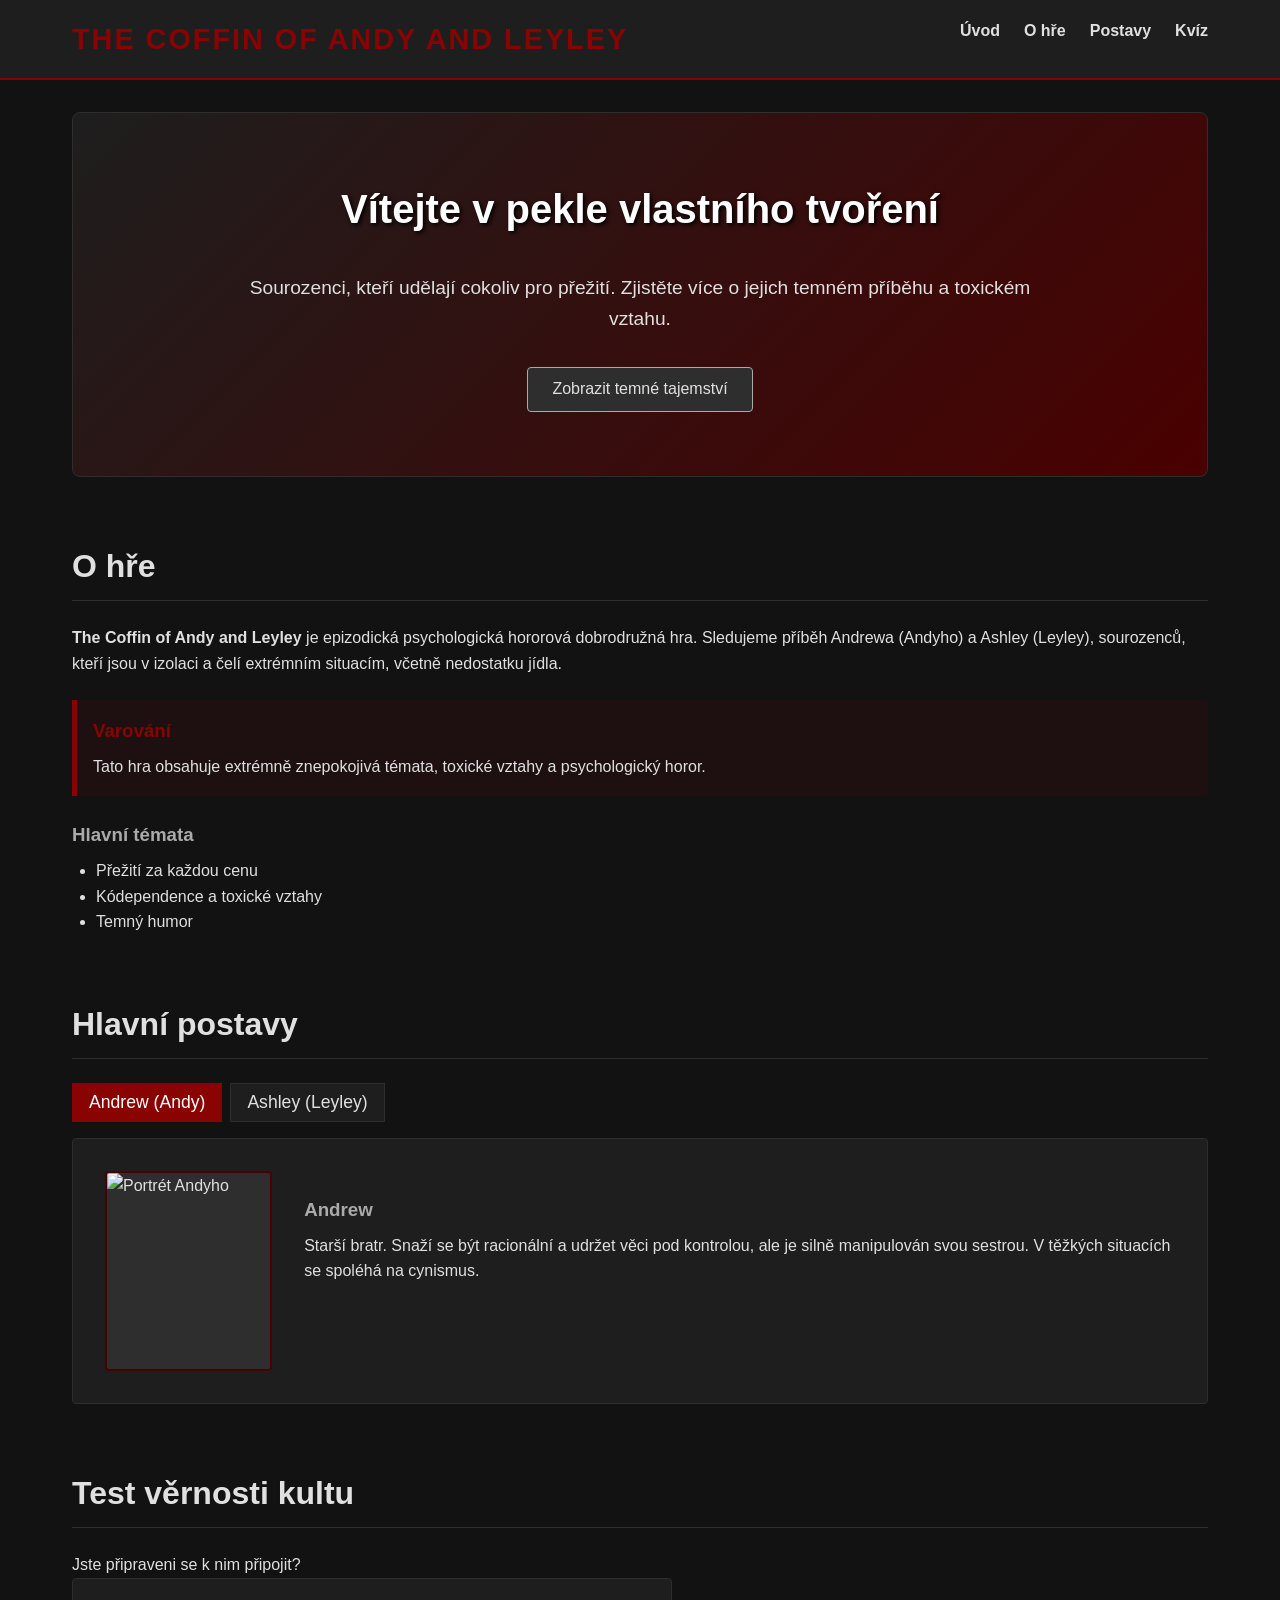
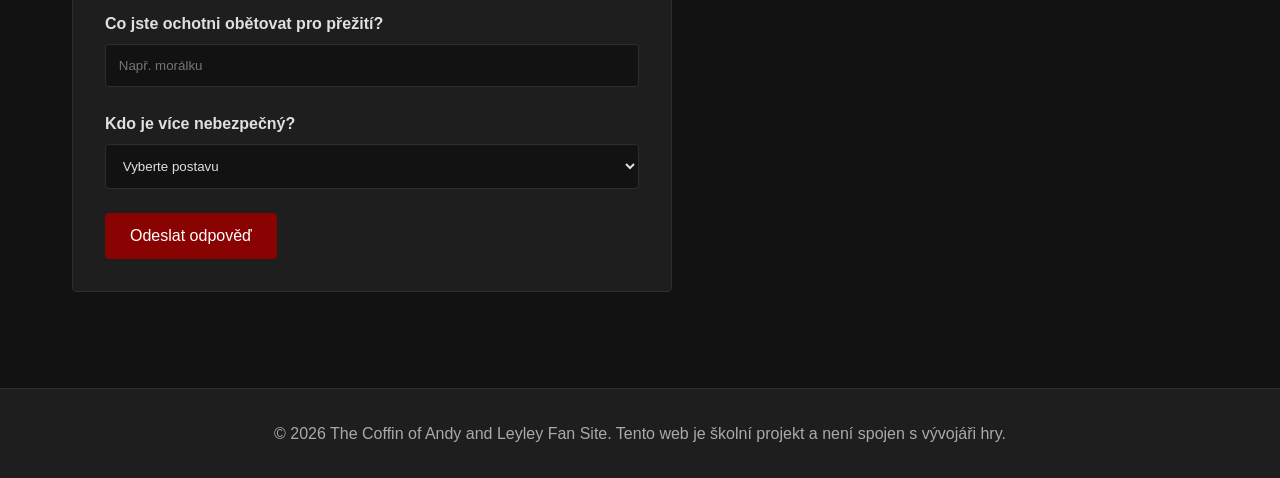
==== index 1.html @ bcc13bb1 "Add files via upload" ====
<!DOCTYPE html>
<html lang="cs">

<head>
    <meta charset="UTF-8">
    <meta name="viewport" content="width=device-width, initial-scale=1.0">
    <title>The Coffin of Andy and Leyley - Fan Site</title>
    <meta name="description"
        content="Fanouškovská stránka o psychologické hororové hře The Coffin of Andy and Leyley. Ponořte se do temného příběhu sourozenců.">
    <link rel="stylesheet" href="style.css">
    <script src="script.js" defer></script>
</head>

<body>
    <header>
        <div class="header-content">
            <h1>The Coffin of Andy and Leyley</h1>
            <nav>
                <ul>
                    <li><a href="#home">Úvod</a></li>
                    <li><a href="#about">O hře</a></li>
                    <li><a href="#characters">Postavy</a></li>
                    <li><a href="#quiz">Kvíz</a></li>
                </ul>
            </nav>
        </div>
    </header>

    <main>
        <section id="home" class="hero">
            <div class="hero-text">
                <h2>Vítejte v pekle vlastního tvoření</h2>
                <p>Sourozenci, kteří udělají cokoliv pro přežití. Zjistěte více o jejich temném příběhu a toxickém
                    vztahu.</p>
                <button id="show-more-btn" class="btn">Zobrazit temné tajemství</button>
                <p id="secret-text" class="hidden">Hlad je donutí k hrozným věcem...</p>
            </div>
        </section>

        <section id="about">
            <article>
                <h2>O hře</h2>
                <p><strong>The Coffin of Andy and Leyley</strong> je epizodická psychologická hororová dobrodružná hra.
                    Sledujeme příběh Andrewa (Andyho) a Ashley (Leyley), sourozenců, kteří jsou v izolaci a čelí
                    extrémním situacím, včetně nedostatku jídla.</p>

                <aside class="blood-box">
                    <h3>Varování</h3>
                    <p>Tato hra obsahuje extrémně znepokojivá témata, toxické vztahy a psychologický horor.</p>
                </aside>

                <h3>Hlavní témata</h3>
                <ul>
                    <li>Přežití za každou cenu</li>
                    <li>Kódependence a toxické vztahy</li>
                    <li>Temný humor</li>
                </ul>
            </article>
        </section>

        <section id="characters">
            <h2>Hlavní postavy</h2>
            <div class="tabs">
                <button class="tab-btn active" data-target="andy-info">Andrew (Andy)</button>
                <button class="tab-btn" data-target="leyley-info">Ashley (Leyley)</button>
            </div>
            <div class="character-content">
                <div id="andy-info" class="char-pane active">
                    <img src="https://placehold.co/200x200/2e2e2e/8a0303?text=Andy" alt="Portrét Andyho"
                        class="char-img">
                    <div class="char-text">
                        <h3>Andrew</h3>
                        <p>Starší bratr. Snaží se být racionální a udržet věci pod kontrolou, ale je silně manipulován
                            svou sestrou. V těžkých situacích se spoléhá na cynismus.</p>
                    </div>
                </div>
                <div id="leyley-info" class="char-pane hidden">
                    <img src="https://placehold.co/200x200/2e2e2e/8a0303?text=Leyley" alt="Portrét Leyley"
                        class="char-img">
                    <div class="char-text">
                        <h3>Ashley</h3>
                        <p>Mladší sestra. Chaotická, manipulativní a hluboce posedlá svým bratrem. Má sklony k
                            psychopatickému chování a baví ji způsobovat problémy.</p>
                    </div>
                </div>
            </div>
        </section>

        <section id="quiz">
            <h2>Test věrnosti kultu</h2>
            <p>Jste připraveni se k nim připojit?</p>
            <form id="cult-form">
                <div class="form-group">
                    <label for="sacrifice">Co jste ochotni obětovat pro přežití?</label>
                    <input type="text" id="sacrifice" name="sacrifice" required placeholder="Např. morálku">
                </div>
                <div class="form-group">
                    <label for="sibling-choice">Kdo je více nebezpečný?</label>
                    <select id="sibling-choice" name="sibling-choice" required>
                        <option value="">Vyberte postavu</option>
                        <option value="andy">Andy</option>
                        <option value="leyley">Leyley</option>
                    </select>
                </div>
                <button type="submit" class="btn btn-blood">Odeslat odpověď</button>
                <div id="form-result" class="hidden result-message"></div>
            </form>
        </section>
    </main>

    <footer>
        <p>&copy; 2026 The Coffin of Andy and Leyley Fan Site. Tento web je školní projekt a není spojen s vývojáři hry.
        </p>
    </footer>
</body>

</html>
---- style.css ----
:root {
    --bg-color: #121212;
    --bg-lighter: #1e1e1e;
    --text-color: #e0e0e0;
    --text-muted: #aaaaaa;
    --blood-red: #8a0303;
    --blood-red-hover: #b30000;
    --dark-red: #4a0000;
    --accent-grey: #2e2e2e;
}

* {
    box-sizing: border-box;
    margin: 0;
    padding: 0;
}

body {
    font-family: 'Segoe UI', Tahoma, Geneva, Verdana, sans-serif;
    background-color: var(--bg-color);
    color: var(--text-color);
    line-height: 1.6;
}

/* Header & Navigation */
header {
    background-color: var(--bg-lighter);
    border-bottom: 2px solid var(--blood-red);
    position: sticky;
    top: 0;
    z-index: 100;
}

.header-content {
    display: flex;
    justify-content: space-between;
    align-items: center;
    max-width: 1200px;
    margin: 0 auto;
    padding: 1rem 2rem;
}

h1 {
    color: var(--blood-red);
    font-size: 1.8rem;
    text-transform: uppercase;
    letter-spacing: 2px;
}

nav ul {
    list-style: none;
    display: flex;
    gap: 1.5rem;
}

nav a {
    color: var(--text-color);
    text-decoration: none;
    font-weight: bold;
    transition: color 0.3s ease;
}

nav a:hover {
    color: var(--blood-red);
}

/* Main Content & Sections */
main {
    max-width: 1200px;
    margin: 0 auto;
    padding: 2rem;
}

section {
    margin-bottom: 4rem;
}

h2 {
    color: var(--text-color);
    border-bottom: 1px solid var(--accent-grey);
    padding-bottom: 0.5rem;
    margin-bottom: 1.5rem;
    font-size: 2rem;
}

h3 {
    color: var(--text-muted);
    margin-top: 1.5rem;
    margin-bottom: 0.5rem;
}

/* Hero Section */
.hero {
    background: linear-gradient(135deg, var(--bg-lighter) 0%, var(--dark-red) 100%);
    padding: 4rem 2rem;
    border-radius: 8px;
    text-align: center;
    border: 1px solid var(--accent-grey);
}

.hero h2 {
    border: none;
    font-size: 2.5rem;
    color: #fff;
    text-shadow: 2px 2px 4px #000;
}

.hero-text p {
    font-size: 1.2rem;
    max-width: 800px;
    margin: 0 auto 2rem auto;
}

/* Buttons */
.btn {
    background-color: var(--accent-grey);
    color: var(--text-color);
    border: 1px solid var(--text-muted);
    padding: 0.8rem 1.5rem;
    font-size: 1rem;
    cursor: pointer;
    border-radius: 4px;
    transition: all 0.3s ease;
    font-family: inherit;
}

.btn:hover {
    background-color: var(--text-muted);
    color: var(--bg-color);
}

.btn-blood {
    background-color: var(--blood-red);
    border-color: var(--blood-red);
    color: #fff;
}

.btn-blood:hover {
    background-color: var(--blood-red-hover);
    border-color: var(--blood-red-hover);
    color: #fff;
    box-shadow: 0 0 10px var(--blood-red);
}

/* About Section */
.blood-box {
    background-color: rgba(138, 3, 3, 0.1);
    border-left: 5px solid var(--blood-red);
    padding: 1rem;
    margin: 1.5rem 0;
    border-radius: 0 4px 4px 0;
}

.blood-box h3 {
    margin-top: 0;
    color: var(--blood-red);
}

ul {
    margin-left: 1.5rem;
    margin-bottom: 1rem;
}

/* Characters Section */
.tabs {
    display: flex;
    gap: 0.5rem;
    margin-bottom: 1rem;
}

.tab-btn {
    background-color: var(--bg-lighter);
    color: var(--text-color);
    border: 1px solid var(--accent-grey);
    padding: 0.5rem 1rem;
    cursor: pointer;
    font-size: 1.1rem;
    transition: background-color 0.2s;
}

.tab-btn:hover {
    background-color: var(--accent-grey);
}

.tab-btn.active {
    background-color: var(--blood-red);
    border-color: var(--blood-red);
    color: #fff;
}

.character-content {
    background-color: var(--bg-lighter);
    border: 1px solid var(--accent-grey);
    border-radius: 4px;
    padding: 2rem;
}

.char-pane {
    display: none;
    gap: 2rem;
    align-items: flex-start;
}

.char-pane.active {
    display: flex;
}

.char-img {
    width: 200px;
    height: 200px;
    background-color: var(--accent-grey); /* Placeholder background */
    object-fit: cover;
    border-radius: 4px;
    border: 2px solid var(--dark-red);
}

/* Quiz / Form Section */
form {
    max-width: 600px;
    background-color: var(--bg-lighter);
    padding: 2rem;
    border-radius: 4px;
    border: 1px solid var(--accent-grey);
}

.form-group {
    margin-bottom: 1.5rem;
    display: flex;
    flex-direction: column;
}

label {
    margin-bottom: 0.5rem;
    font-weight: bold;
}

input[type="text"],
select {
    padding: 0.8rem;
    background-color: var(--bg-color);
    border: 1px solid var(--accent-grey);
    color: var(--text-color);
    border-radius: 4px;
    font-family: inherit;
}

input[type="text"]:focus,
select:focus {
    outline: none;
    border-color: var(--blood-red);
}

.result-message {
    margin-top: 1rem;
    padding: 1rem;
    border-radius: 4px;
    font-weight: bold;
}

.result-message.success {
    background-color: rgba(138, 3, 3, 0.2);
    border: 1px solid var(--blood-red);
    color: #ffcccc;
}

/* Utilities */
.hidden {
    display: none !important;
}

#secret-text {
    margin-top: 1rem;
    color: var(--blood-red);
    font-weight: bold;
    font-style: italic;
}

/* Footer */
footer {
    text-align: center;
    padding: 2rem;
    background-color: var(--bg-lighter);
    border-top: 1px solid var(--accent-grey);
    color: var(--text-muted);
}

/* Responsive Media Queries */
@media (max-width: 768px) {
    .header-content {
        flex-direction: column;
        gap: 1rem;
        text-align: center;
    }

    nav ul {
        flex-wrap: wrap;
        justify-content: center;
    }

    .char-pane {
        flex-direction: column;
        align-items: center;
        text-align: center;
    }
    
    .char-img {
        width: 100%;
        max-width: 300px;
        height: auto;
        aspect-ratio: 1/1;
    }

    .tabs {
        flex-direction: column;
    }
}
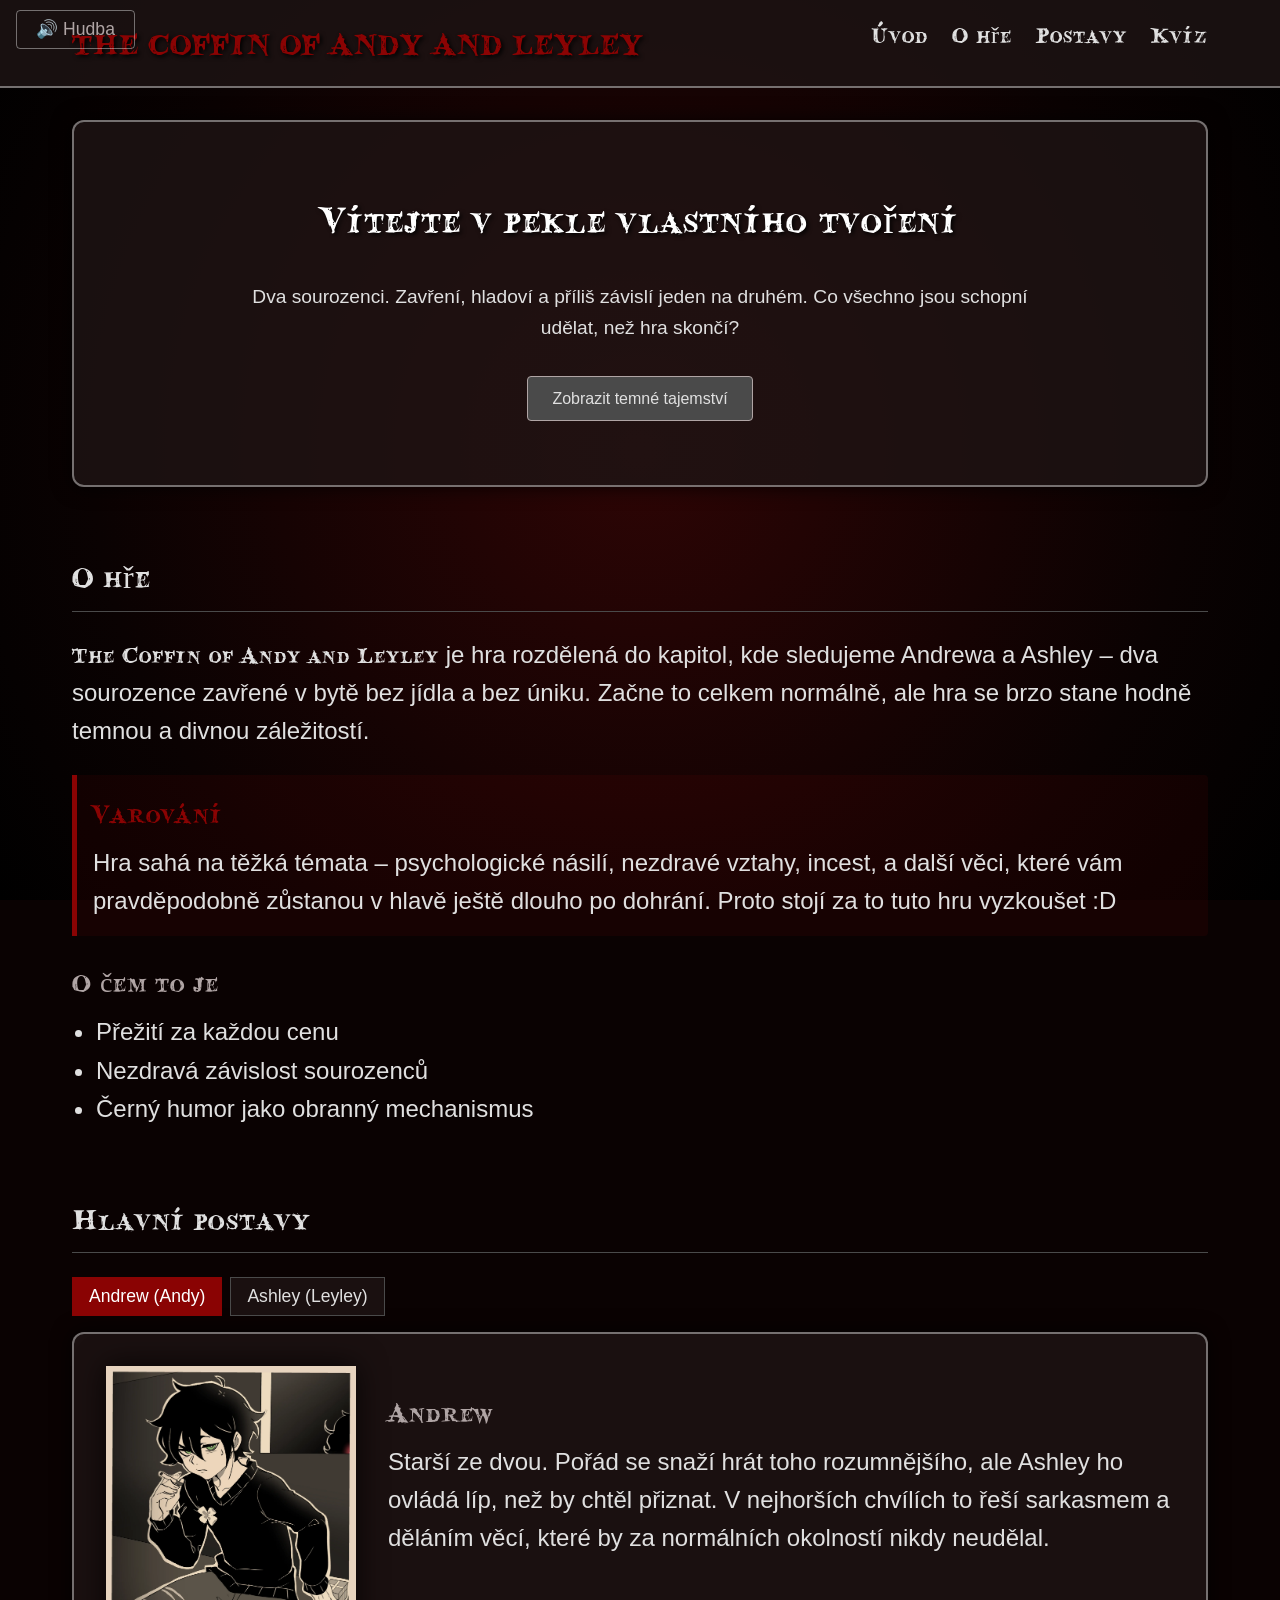
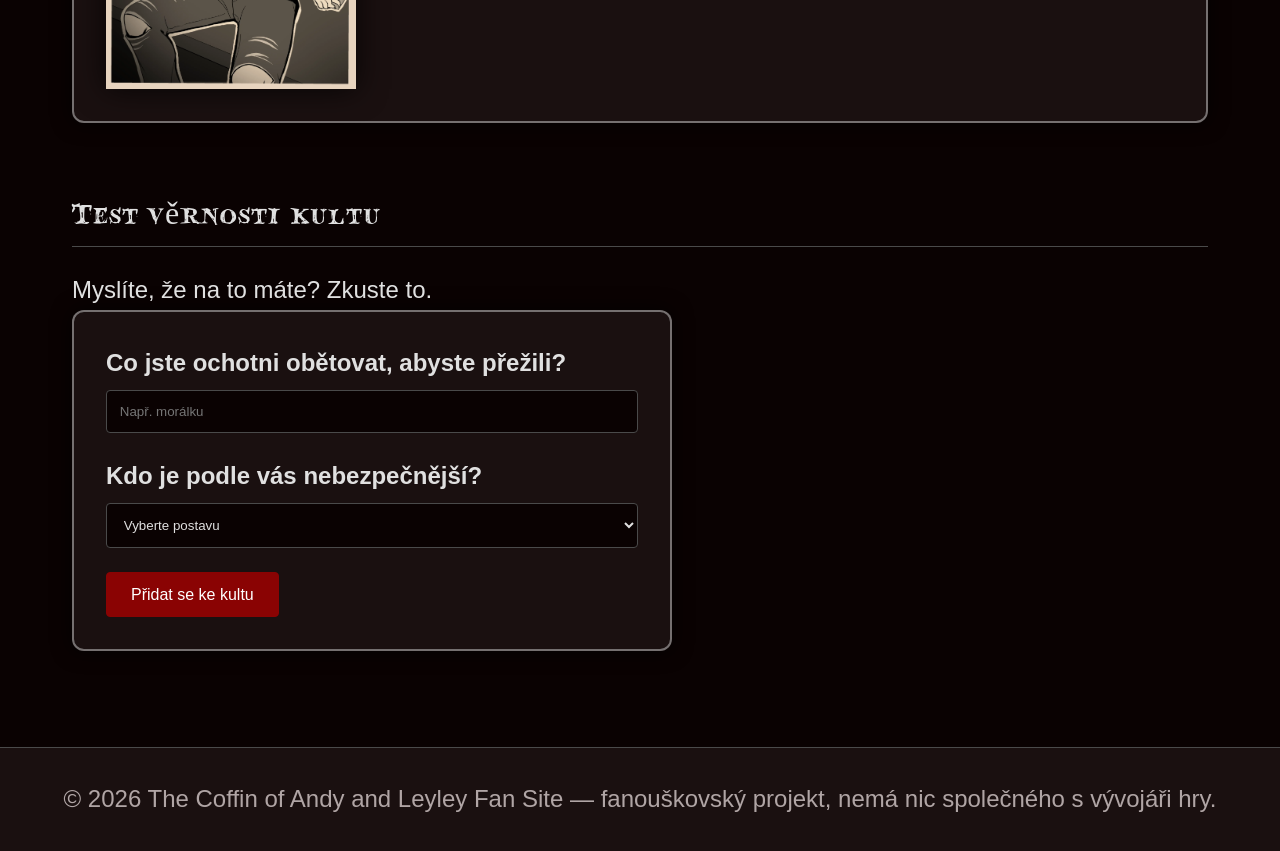
==== commit bb527f24: "Add files via upload" ====
--- a/index 1.html
+++ b/index 1.html
@@ -7,12 +7,13 @@
     <title>The Coffin of Andy and Leyley - Fan Site</title>
     <meta name="description"
         content="Fanouškovská stránka o psychologické hororové hře The Coffin of Andy and Leyley. Ponořte se do temného příběhu sourozenců.">
-    <link rel="stylesheet" href="style.css">
-    <script src="script.js" defer></script>
+    <link rel="stylesheet" href="style.css?v=3">
+    <script src="script.js?v=3" defer></script>
 </head>
 
 <body>
     <header>
+        <button id="mute-btn" title="Ztlumit hudbu">🔊 Hudba</button>
         <div class="header-content">
             <h1>The Coffin of Andy and Leyley</h1>
             <nav>
@@ -30,30 +31,32 @@
         <section id="home" class="hero">
             <div class="hero-text">
                 <h2>Vítejte v pekle vlastního tvoření</h2>
-                <p>Sourozenci, kteří udělají cokoliv pro přežití. Zjistěte více o jejich temném příběhu a toxickém
-                    vztahu.</p>
+                <p>Dva sourozenci. Zavření, hladoví a příliš závislí jeden na druhém. Co všechno jsou schopní udělat,
+                    než hra skončí?</p>
                 <button id="show-more-btn" class="btn">Zobrazit temné tajemství</button>
-                <p id="secret-text" class="hidden">Hlad je donutí k hrozným věcem...</p>
+                <p id="secret-text" class="hidden">Hlad dělá s lidmi divné věci...</p>
             </div>
         </section>
 
         <section id="about">
             <article>
                 <h2>O hře</h2>
-                <p><strong>The Coffin of Andy and Leyley</strong> je epizodická psychologická hororová dobrodružná hra.
-                    Sledujeme příběh Andrewa (Andyho) a Ashley (Leyley), sourozenců, kteří jsou v izolaci a čelí
-                    extrémním situacím, včetně nedostatku jídla.</p>
+                <p><strong>The Coffin of Andy and Leyley</strong> je hra rozdělená do kapitol, kde sledujeme Andrewa a
+                    Ashley – dva sourozence zavřené v bytě bez jídla a bez úniku. Začne to celkem normálně,
+                    ale hra se brzo stane hodně temnou a divnou záležitostí.</p>
 
                 <aside class="blood-box">
                     <h3>Varování</h3>
-                    <p>Tato hra obsahuje extrémně znepokojivá témata, toxické vztahy a psychologický horor.</p>
+                    <p>Hra sahá na těžká témata – psychologické násilí, nezdravé vztahy, incest, a další věci, které vám
+                        pravděpodobně
+                        zůstanou v hlavě ještě dlouho po dohrání. Proto stojí za to tuto hru vyzkoušet :D </p>
                 </aside>
 
-                <h3>Hlavní témata</h3>
+                <h3>O čem to je</h3>
                 <ul>
                     <li>Přežití za každou cenu</li>
-                    <li>Kódependence a toxické vztahy</li>
-                    <li>Temný humor</li>
+                    <li>Nezdravá závislost sourozenců</li>
+                    <li>Černý humor jako obranný mechanismus</li>
                 </ul>
             </article>
         </section>
@@ -66,21 +69,20 @@
             </div>
             <div class="character-content">
                 <div id="andy-info" class="char-pane active">
-                    <img src="https://placehold.co/200x200/2e2e2e/8a0303?text=Andy" alt="Portrét Andyho"
-                        class="char-img">
+                    <img src="img/andrew.webp" alt="Portrét Andyho" class="char-img">
                     <div class="char-text">
                         <h3>Andrew</h3>
-                        <p>Starší bratr. Snaží se být racionální a udržet věci pod kontrolou, ale je silně manipulován
-                            svou sestrou. V těžkých situacích se spoléhá na cynismus.</p>
+                        <p>Starší ze dvou. Pořád se snaží hrát toho rozumnějšího, ale Ashley ho ovládá líp, než by chtěl
+                            přiznat. V nejhorších chvílích to řeší sarkasmem a děláním věcí, které by za normálních
+                            okolností nikdy neudělal.</p>
                     </div>
                 </div>
-                <div id="leyley-info" class="char-pane hidden">
-                    <img src="https://placehold.co/200x200/2e2e2e/8a0303?text=Leyley" alt="Portrét Leyley"
-                        class="char-img">
+                <div id="leyley-info" class="char-pane">
+                    <img src="img/ashley.webp" alt="Portrét Leyley" class="char-img">
                     <div class="char-text">
                         <h3>Ashley</h3>
-                        <p>Mladší sestra. Chaotická, manipulativní a hluboce posedlá svým bratrem. Má sklony k
-                            psychopatickému chování a baví ji způsobovat problémy.</p>
+                        <p>Mladší, ale rozhodně ne slabší. Je nepředvídatelná, posedlá svým bratrem a upřímně ji baví,
+                            když se věci zkomplikují. Nebezpečná je hlavně proto, že to o sobě dobře ví.</p>
                     </div>
                 </div>
             </div>
@@ -88,29 +90,29 @@
 
         <section id="quiz">
             <h2>Test věrnosti kultu</h2>
-            <p>Jste připraveni se k nim připojit?</p>
+            <p>Myslíte, že na to máte? Zkuste to.</p>
             <form id="cult-form">
                 <div class="form-group">
-                    <label for="sacrifice">Co jste ochotni obětovat pro přežití?</label>
+                    <label for="sacrifice">Co jste ochotni obětovat, abyste přežili?</label>
                     <input type="text" id="sacrifice" name="sacrifice" required placeholder="Např. morálku">
                 </div>
                 <div class="form-group">
-                    <label for="sibling-choice">Kdo je více nebezpečný?</label>
+                    <label for="sibling-choice">Kdo je podle vás nebezpečnější?</label>
                     <select id="sibling-choice" name="sibling-choice" required>
                         <option value="">Vyberte postavu</option>
                         <option value="andy">Andy</option>
                         <option value="leyley">Leyley</option>
                     </select>
                 </div>
-                <button type="submit" class="btn btn-blood">Odeslat odpověď</button>
+                <button type="submit" class="btn btn-blood">Přidat se ke kultu</button>
                 <div id="form-result" class="hidden result-message"></div>
             </form>
         </section>
     </main>
 
     <footer>
-        <p>&copy; 2026 The Coffin of Andy and Leyley Fan Site. Tento web je školní projekt a není spojen s vývojáři hry.
-        </p>
+        <p>&copy; 2026 The Coffin of Andy and Leyley Fan Site &mdash; fanouškovský projekt, nemá nic společného s
+            vývojáři hry.</p>
     </footer>
 </body>
 
--- a/style.css
+++ b/style.css
@@ -1,12 +1,20 @@
+@font-face {
+    font-family: 'BloodCrow';
+    src: url('blood_crow/bloodcrow.ttf') format('truetype');
+    font-weight: normal;
+    font-style: normal;
+}
+
 :root {
-    --bg-color: #121212;
-    --bg-lighter: #1e1e1e;
+    --bg-color: #0a0202;
+    --bg-lighter: rgba(30, 20, 20, 0.8);
     --text-color: #e0e0e0;
-    --text-muted: #aaaaaa;
+    --text-muted: #b0a5a5;
     --blood-red: #8a0303;
-    --blood-red-hover: #b30000;
+    --blood-red-hover: #d10000;
     --dark-red: #4a0000;
-    --accent-grey: #2e2e2e;
+    --accent-grey: #4a4a4a;
+    --menu-border: rgba(255, 255, 255, 0.4);
 }
 
 * {
@@ -17,19 +25,43 @@
 
 body {
     font-family: 'Segoe UI', Tahoma, Geneva, Verdana, sans-serif;
+    background: radial-gradient(circle at center, #2e0505 0%, #0a0202 70%, #000000 100%);
     background-color: var(--bg-color);
+    background-attachment: fixed;
     color: var(--text-color);
     line-height: 1.6;
+    font-size: 24px;
 }
 
 /* Header & Navigation */
 header {
     background-color: var(--bg-lighter);
-    border-bottom: 2px solid var(--blood-red);
+    border-bottom: 2px solid var(--menu-border);
     position: sticky;
     top: 0;
     z-index: 100;
 }
+
+#mute-btn {
+    position: absolute;
+    top: 0.6rem;
+    left: 1rem;
+    background: transparent;
+    border: 1px solid var(--menu-border);
+    color: var(--text-muted);
+    font-size: 1.1rem;
+    padding: 0.5rem 1.2rem;
+    border-radius: 4px;
+    cursor: pointer;
+    transition: color 0.2s, border-color 0.2s;
+    z-index: 101;
+}
+
+#mute-btn:hover {
+    color: var(--text-color);
+    border-color: var(--text-color);
+}
+
 
 .header-content {
     display: flex;
@@ -42,9 +74,11 @@
 
 h1 {
     color: var(--blood-red);
-    font-size: 1.8rem;
+    font-size: 2rem;
+    font-family: 'Impact', 'Arial Black', sans-serif;
     text-transform: uppercase;
     letter-spacing: 2px;
+    text-shadow: 2px 2px 4px #000;
 }
 
 nav ul {
@@ -91,11 +125,12 @@
 
 /* Hero Section */
 .hero {
-    background: linear-gradient(135deg, var(--bg-lighter) 0%, var(--dark-red) 100%);
+    background: var(--bg-lighter);
     padding: 4rem 2rem;
-    border-radius: 8px;
+    border-radius: 12px;
     text-align: center;
-    border: 1px solid var(--accent-grey);
+    border: 2px solid var(--menu-border);
+    box-shadow: 0 0 20px rgba(0, 0, 0, 0.8);
 }
 
 .hero h2 {
@@ -190,9 +225,10 @@
 
 .character-content {
     background-color: var(--bg-lighter);
-    border: 1px solid var(--accent-grey);
-    border-radius: 4px;
+    border: 2px solid var(--menu-border);
+    border-radius: 12px;
     padding: 2rem;
+    box-shadow: 0 0 20px rgba(0, 0, 0, 0.8);
 }
 
 .char-pane {
@@ -206,12 +242,13 @@
 }
 
 .char-img {
-    width: 200px;
-    height: 200px;
-    background-color: var(--accent-grey); /* Placeholder background */
-    object-fit: cover;
-    border-radius: 4px;
-    border: 2px solid var(--dark-red);
+    width: 250px;
+    height: auto;
+    background-color: transparent;
+    object-fit: contain;
+    border-radius: 0;
+    border: none;
+    filter: drop-shadow(0 0 15px rgba(0, 0, 0, 0.8));
 }
 
 /* Quiz / Form Section */
@@ -219,8 +256,9 @@
     max-width: 600px;
     background-color: var(--bg-lighter);
     padding: 2rem;
-    border-radius: 4px;
-    border: 1px solid var(--accent-grey);
+    border-radius: 12px;
+    border: 2px solid var(--menu-border);
+    box-shadow: 0 0 20px rgba(0, 0, 0, 0.8);
 }
 
 .form-group {
@@ -267,6 +305,16 @@
 .hidden {
     display: none !important;
 }
+
+strong,
+h1, h2, h3,
+nav a {
+    font-family: 'BloodCrow', serif;
+    font-weight: normal;
+    letter-spacing: 1px;
+}
+
+
 
 #secret-text {
     margin-top: 1rem;
@@ -302,7 +350,7 @@
         align-items: center;
         text-align: center;
     }
-    
+
     .char-img {
         width: 100%;
         max-width: 300px;
@@ -313,4 +361,4 @@
     .tabs {
         flex-direction: column;
     }
-}
+}
